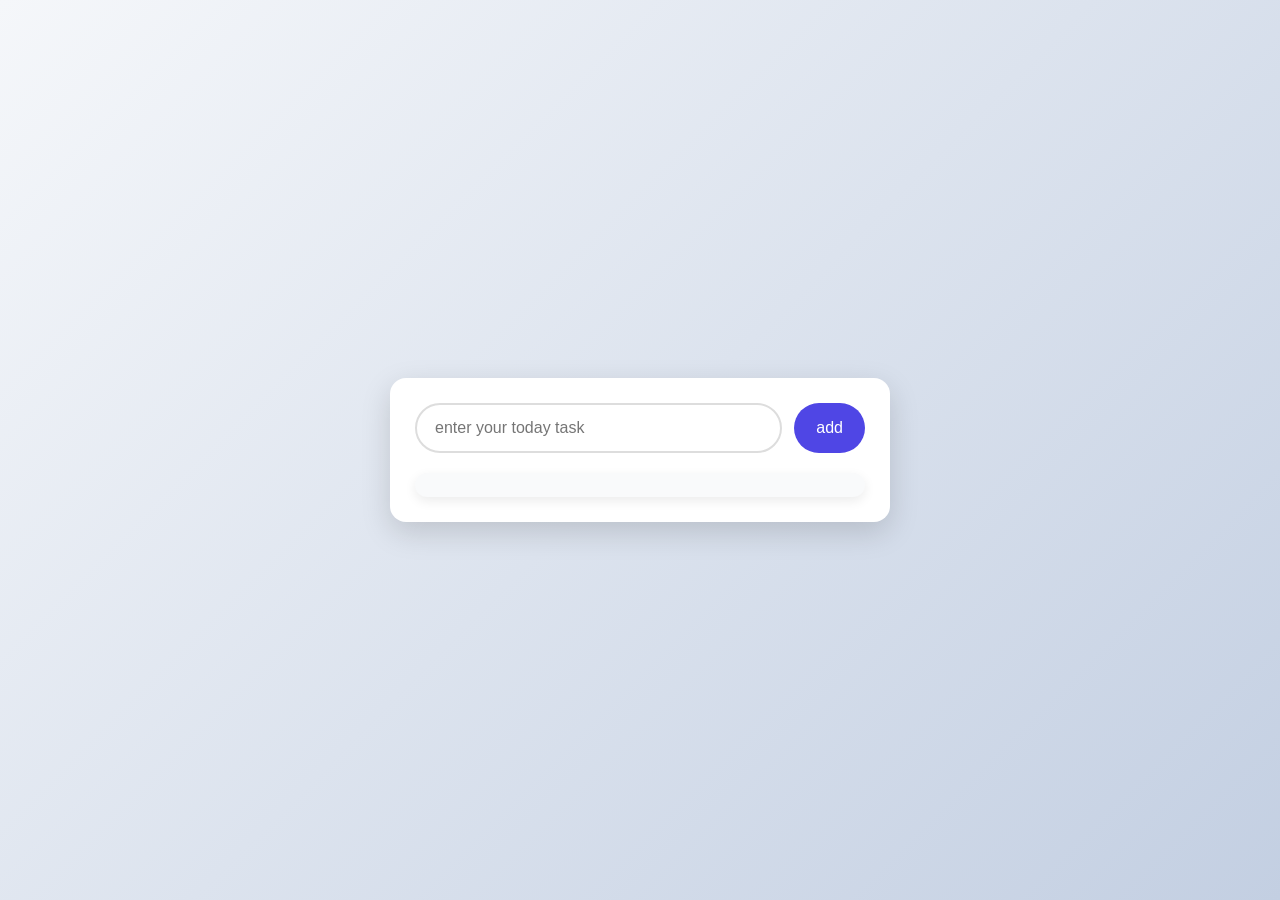
==== to-do-list/index.html @ d26ce21f "day-21" ====
<!DOCTYPE html>
<html lang="en">

<head>
    <meta charset="UTF-8">
    <meta name="viewport" content="width=device-width, initial-scale=1.0">
    <title>to-do-list</title>

    <style>
        * {
            margin: 0;
            padding: 0;
            box-sizing: border-box;
            font-family: "Segoe UI", sans-serif;
        }

        body {
            display: flex;
            justify-content: center;
            align-items: center;
            height: 100vh;
            background: linear-gradient(135deg, #f5f7fa, #c3cfe2);
        }

        .main-container {
            width: 500px;
            padding: 25px;
            border-radius: 16px;
            background: #ffffff;
            box-shadow: 0 10px 30px rgba(0, 0, 0, 0.15);
        }

        .input-btn {
            display: flex;
            gap: 12px;
            margin-bottom: 20px;
        }

        .input {
            flex: 1;
            padding: 14px 18px;
            border: 2px solid #ddd;
            border-radius: 30px;
            font-size: 16px;
            outline: none;
            transition: 0.3s;
        }

        .input:focus {
            border-color: #4f46e5;
        }

        #btn {
            padding: 12px 22px;
            border-radius: 30px;
            font-size: 16px;
            border: none;
            background: #4f46e5;
            color: #fff;
            cursor: pointer;
            transition: 0.3s;
        }

        #btn:hover {
            background: #4338ca;
        }

        .forshow {
            display: flex;
            flex-direction: column;
            gap: 10px;
        }

        .outer {
            display: flex;
            width: 100%;
            justify-content: space-between;
            align-items: center;
            padding: 12px 16px;
            border-radius: 12px;
            background: #f9fafb;
            gap: 50px;
            box-shadow: 0 4px 12px rgba(0, 0, 0, 0.08);
        }

        .outer span {
            font-size: 15px;
            color: #111827;
        }

        #remove {
            padding: 6px 14px;
            border-radius: 20px;
            border: none;
            background: #ef4444;
            color: #fff;
            cursor: pointer;
            font-size: 14px;
            transition: 0.3s;
        }

        #remove:hover {
            background: #dc2626;
        }
    </style>
</head>

<body>
    <div class="main-container">
        <div class="input-btn">
            <input type="text" class="input" placeholder="enter your today task" required>
            <button id="btn">add</button>
        </div>
        <div class="outer">
            <div class="forshow">
            </div>
        </div>
    </div>



    <script>
        let input = document.querySelector(".input");
        let btn = document.querySelector("#btn");
        let forShow = document.querySelector(".forshow");

        btn.addEventListener("click", () => {
            let addTask = input.value;

            if (addTask === "") {
                alert("plz enter");
                return;
            }

            forShow.innerHTML += `
            <div class="outer">
                <span>${addTask}</span>
                <button id="remove" onclick="this.parentElement.remove()">remove</button>
            </div>
        `;

            input.value = "";
        });


        function removeTask(button) {
            button.parentElement.remove();
        }

    </script>
</body>

</html>
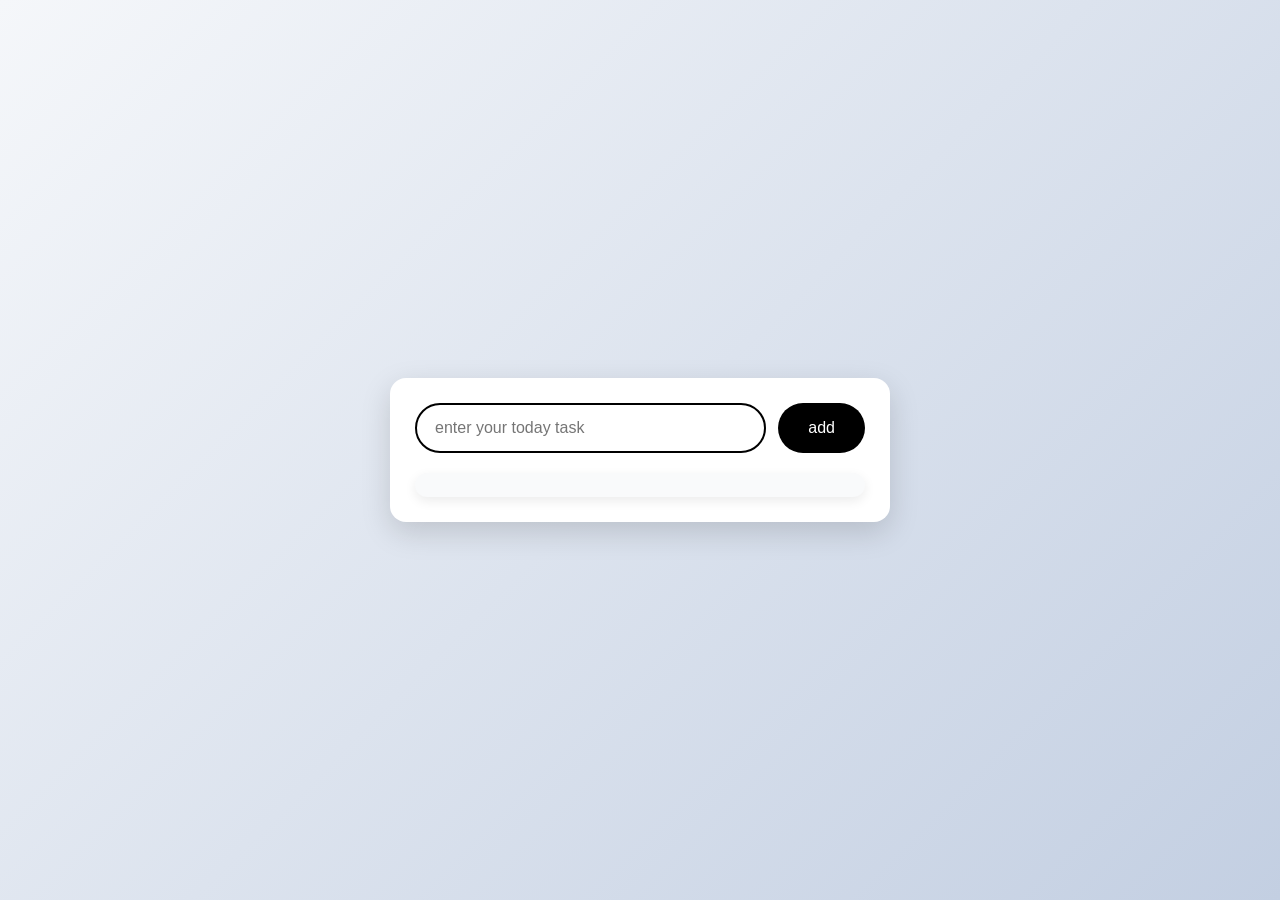
==== commit c4f592f8: "to-do-list" ====
--- a/to-do-list/index.html
+++ b/to-do-list/index.html
@@ -6,103 +6,7 @@
     <meta name="viewport" content="width=device-width, initial-scale=1.0">
     <title>to-do-list</title>
 
-    <style>
-        * {
-            margin: 0;
-            padding: 0;
-            box-sizing: border-box;
-            font-family: "Segoe UI", sans-serif;
-        }
-
-        body {
-            display: flex;
-            justify-content: center;
-            align-items: center;
-            height: 100vh;
-            background: linear-gradient(135deg, #f5f7fa, #c3cfe2);
-        }
-
-        .main-container {
-            width: 500px;
-            padding: 25px;
-            border-radius: 16px;
-            background: #ffffff;
-            box-shadow: 0 10px 30px rgba(0, 0, 0, 0.15);
-        }
-
-        .input-btn {
-            display: flex;
-            gap: 12px;
-            margin-bottom: 20px;
-        }
-
-        .input {
-            flex: 1;
-            padding: 14px 18px;
-            border: 2px solid #ddd;
-            border-radius: 30px;
-            font-size: 16px;
-            outline: none;
-            transition: 0.3s;
-        }
-
-        .input:focus {
-            border-color: #4f46e5;
-        }
-
-        #btn {
-            padding: 12px 22px;
-            border-radius: 30px;
-            font-size: 16px;
-            border: none;
-            background: #4f46e5;
-            color: #fff;
-            cursor: pointer;
-            transition: 0.3s;
-        }
-
-        #btn:hover {
-            background: #4338ca;
-        }
-
-        .forshow {
-            display: flex;
-            flex-direction: column;
-            gap: 10px;
-        }
-
-        .outer {
-            display: flex;
-            width: 100%;
-            justify-content: space-between;
-            align-items: center;
-            padding: 12px 16px;
-            border-radius: 12px;
-            background: #f9fafb;
-            gap: 50px;
-            box-shadow: 0 4px 12px rgba(0, 0, 0, 0.08);
-        }
-
-        .outer span {
-            font-size: 15px;
-            color: #111827;
-        }
-
-        #remove {
-            padding: 6px 14px;
-            border-radius: 20px;
-            border: none;
-            background: #ef4444;
-            color: #fff;
-            cursor: pointer;
-            font-size: 14px;
-            transition: 0.3s;
-        }
-
-        #remove:hover {
-            background: #dc2626;
-        }
-    </style>
+    <link rel="stylesheet" href="./style.css">
 </head>
 
 <body>
@@ -119,33 +23,7 @@
 
 
 
-    <script>
-        let input = document.querySelector(".input");
-        let btn = document.querySelector("#btn");
-        let forShow = document.querySelector(".forshow");
-
-        btn.addEventListener("click", () => {
-            let addTask = input.value;
-
-            if (addTask === "") {
-                alert("plz enter");
-                return;
-            }
-
-            forShow.innerHTML += `
-            <div class="outer">
-                <span>${addTask}</span>
-                <button id="remove" onclick="this.parentElement.remove()">remove</button>
-            </div>
-        `;
-
-            input.value = "";
-        });
-
-
-        function removeTask(button) {
-            button.parentElement.remove();
-        }
+    <script src="./script.js">
 
     </script>
 </body>
--- a/to-do-list/style.css
+++ b/to-do-list/style.css
@@ -0,0 +1,110 @@
+   * {
+       margin: 0;
+       padding: 0;
+       box-sizing: border-box;
+       font-family: "Segoe UI", sans-serif;
+   }
+
+   body {
+       display: flex;
+       justify-content: center;
+       align-items: center;
+       height: 100vh;
+       background: linear-gradient(135deg, #f5f7fa, #c3cfe2);
+   }
+
+   .main-container {
+       width: 500px;
+       padding: 25px;
+       border-radius: 16px;
+       background: #ffffff;
+       box-shadow: 0 10px 30px rgba(0, 0, 0, 0.15);
+   }
+
+   .input-btn {
+       display: flex;
+       gap: 12px;
+       margin-bottom: 20px;
+   }
+
+   .input {
+       flex: 1;
+       padding: 14px 18px;
+       border: 2px solid #000000;
+       border-radius: 25px;
+       font-size: 16px;
+       outline: none;
+       transition: 0.3s;
+   }
+
+   .input:focus {
+       border-color: #4f46e5;
+   }
+
+   #btn {
+       padding: 10px 30px;
+       border-radius: 30px;
+       font-size: 16px;
+       border: none;
+       background: #000000;
+       color: #fff;
+       cursor: pointer;
+       transition: 0.3s;
+   }
+
+   #btn:hover {
+       background: #4338ca;
+   }
+
+   .forshow {
+       display: flex;
+       flex-direction: column;
+       gap: 10px;
+   }
+
+   .outer {
+       display: flex;
+       width: 100%;
+       justify-content: space-between;
+       align-items: center;
+       padding: 12px 16px;
+       border-radius: 12px;
+       background: #f9fafb;
+       gap: 50px;
+       box-shadow: 0 4px 12px rgba(0, 0, 0, 0.08);
+   }
+
+   .outer span {
+       font-size: 15px;
+       color: #111827;
+   }
+
+   #remove {
+       padding: 6px 14px;
+       border-radius: 20px;
+       border: none;
+       background: #ef4444;
+       color: #fff;
+       cursor: pointer;
+       font-size: 14px;
+       transition: 0.3s;
+   }
+
+   #remove:hover {
+       background: #dc2626;
+   }
+
+   #edit {
+       padding: 6px 14px;
+       border-radius: 20px;
+       border: none;
+       background: #ef4444;
+       color: #fff;
+       cursor: pointer;
+       font-size: 14px;
+       transition: 0.3s;
+   }
+
+   #edit:hover {
+       background: #dc2626;
+   }
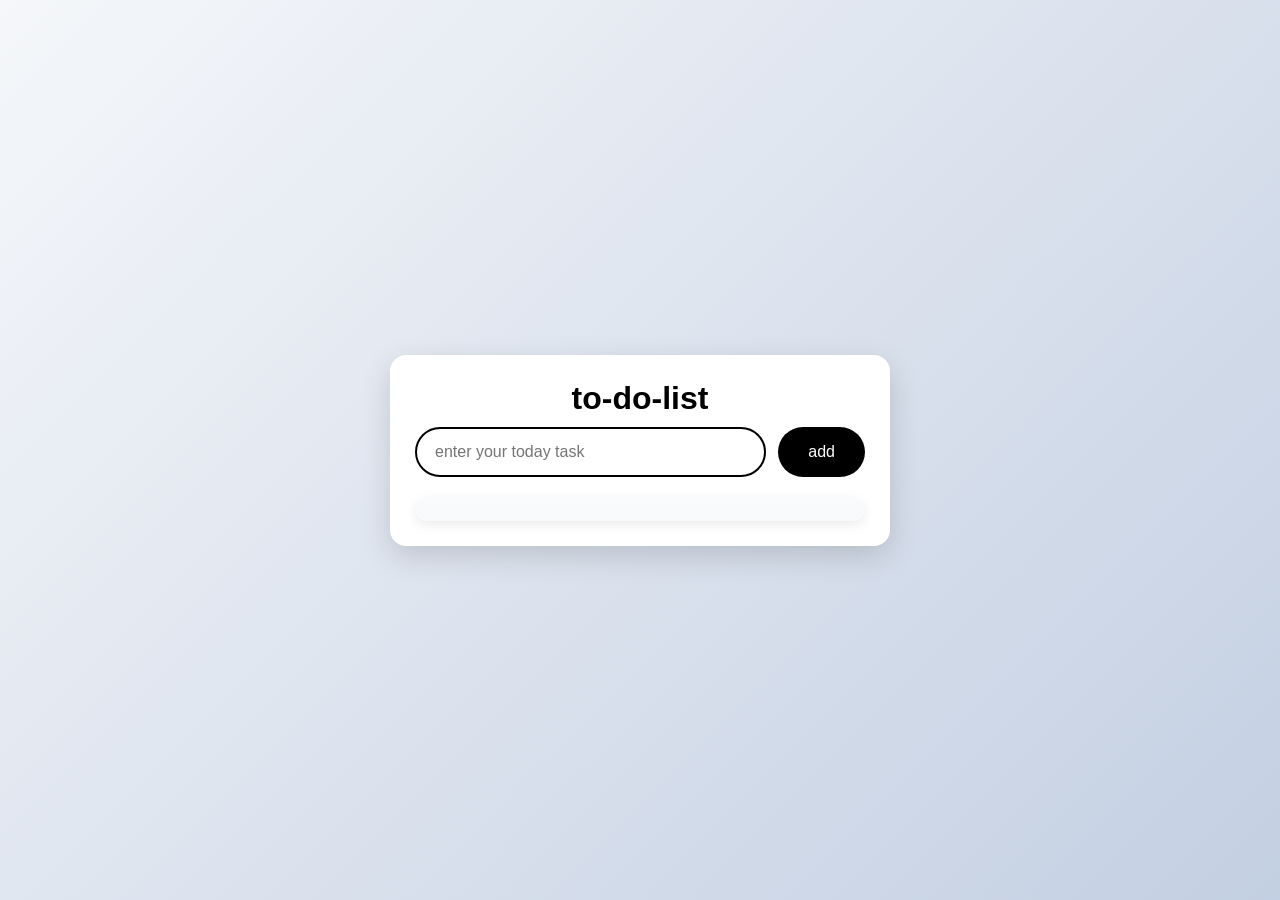
==== commit aedceecc: "to-do-list" ====
--- a/to-do-list/index.html
+++ b/to-do-list/index.html
@@ -11,6 +11,8 @@
 
 <body>
     <div class="main-container">
+        <h1 class="heading">to-do-list</h1>
+
         <div class="input-btn">
             <input type="text" class="input" placeholder="enter your today task" required>
             <button id="btn">add</button>
--- a/to-do-list/style.css
+++ b/to-do-list/style.css
@@ -107,4 +107,9 @@
 
    #edit:hover {
        background: #dc2626;
+   }
+
+   .heading {
+       text-align: center;
+       padding: 0 0 10px 0;
    }
